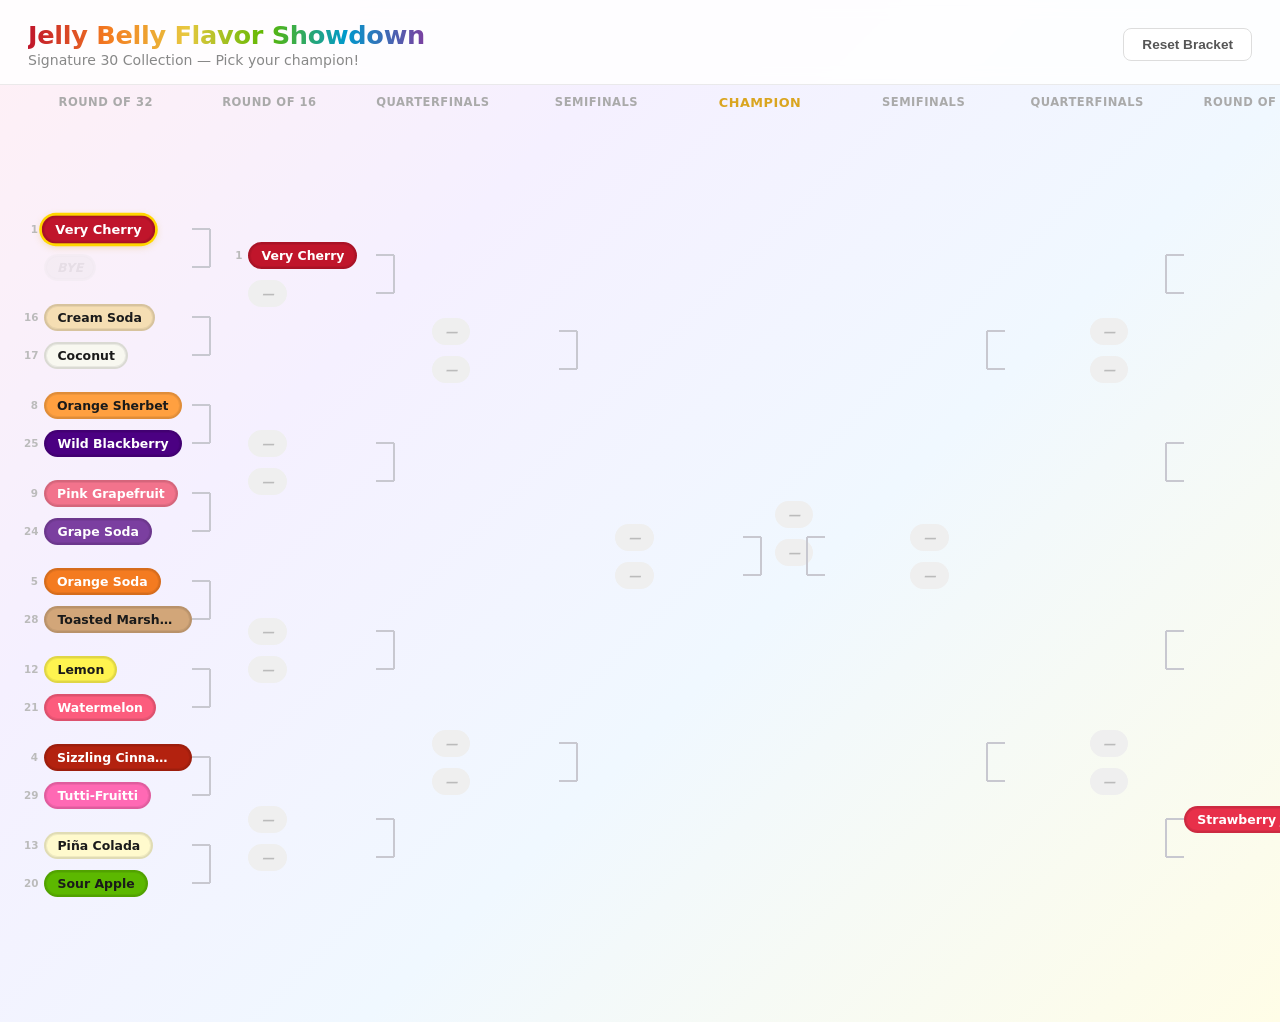
==== index.html @ efbd7629 "Initial commit: Jelly Belly Signature 30 bracket tournament website Static single-page bracket for a" ====
<!DOCTYPE html>
<html lang="en">
<head>
  <meta charset="UTF-8">
  <meta name="viewport" content="width=device-width, initial-scale=1.0">
  <title>Jelly Belly Flavor Showdown</title>
  <link rel="stylesheet" href="style.css">
</head>
<body>
  <header>
    <div class="header-content">
      <h1>Jelly Belly Flavor Showdown</h1>
      <p class="subtitle">Signature 30 Collection &mdash; Pick your champion!</p>
    </div>
    <button id="reset-btn">Reset Bracket</button>
  </header>

  <div id="round-labels">
    <div class="round-label-col">Round of 32</div>
    <div class="round-label-col">Round of 16</div>
    <div class="round-label-col">Quarterfinals</div>
    <div class="round-label-col">Semifinals</div>
    <div class="round-label-col champion-label">Champion</div>
    <div class="round-label-col">Semifinals</div>
    <div class="round-label-col">Quarterfinals</div>
    <div class="round-label-col">Round of 16</div>
    <div class="round-label-col">Round of 32</div>
  </div>

  <div id="bracket-wrapper">
    <div id="bracket">
      <!-- Rendered by script.js -->
    </div>
  </div>

  <script src="script.js"></script>
</body>
</html>
---- style.css ----
/* ============================================================
   RESET & BASE
   ============================================================ */
*, *::before, *::after {
  box-sizing: border-box;
  margin: 0;
  padding: 0;
}

:root {
  --slot-h: 38px;
  --pill-font: 0.78rem;
  --connector-color: #c8c8d0;
  --connector-w: 18px;
  --match-gap-r0: 6px;
  --match-gap-r1: calc(var(--slot-h) + var(--match-gap-r0) * 2 + 6px);
  --match-gap-r2: calc(var(--slot-h) * 3 + var(--match-gap-r0) * 6 + 18px);
  --match-gap-r3: calc(var(--slot-h) * 7 + var(--match-gap-r0) * 14 + 38px);
}

body {
  font-family: 'Segoe UI', system-ui, -apple-system, sans-serif;
  background: linear-gradient(135deg, #fff0f5 0%, #f5f0ff 30%, #f0f8ff 60%, #fffde7 100%);
  min-height: 100vh;
  color: #333;
}

/* ============================================================
   HEADER
   ============================================================ */
header {
  display: flex;
  align-items: center;
  justify-content: space-between;
  padding: 20px 28px 16px;
  background: rgba(255, 255, 255, 0.85);
  backdrop-filter: blur(8px);
  border-bottom: 1px solid rgba(0,0,0,0.08);
  position: sticky;
  top: 0;
  z-index: 10;
  gap: 16px;
  flex-wrap: wrap;
}

h1 {
  font-size: 1.6rem;
  font-weight: 800;
  background: linear-gradient(90deg, #C0152B, #F47B20, #E8C840, #5CB800, #0099CC, #7B3FA0);
  -webkit-background-clip: text;
  -webkit-text-fill-color: transparent;
  background-clip: text;
  letter-spacing: -0.3px;
}

.subtitle {
  font-size: 0.88rem;
  color: #888;
  margin-top: 2px;
}

#reset-btn {
  background: #fff;
  color: #555;
  border: 1.5px solid #ddd;
  border-radius: 8px;
  padding: 8px 18px;
  font-size: 0.85rem;
  font-weight: 600;
  cursor: pointer;
  transition: background 0.15s, border-color 0.15s, color 0.15s;
  white-space: nowrap;
}
#reset-btn:hover {
  background: #f9f9f9;
  border-color: #bbb;
  color: #333;
}

/* ============================================================
   ROUND LABELS
   ============================================================ */
#round-labels {
  display: flex;
  justify-content: space-around;
  padding: 10px 24px 4px;
  min-width: 1520px;
  overflow: hidden;
}

.round-label-col {
  flex: 1;
  text-align: center;
  font-size: 0.72rem;
  font-weight: 700;
  text-transform: uppercase;
  letter-spacing: 0.5px;
  color: #aaa;
}

.champion-label {
  color: goldenrod;
  font-size: 0.8rem;
}

/* ============================================================
   BRACKET WRAPPER
   ============================================================ */
#bracket-wrapper {
  overflow-x: auto;
  -webkit-overflow-scrolling: touch;
  padding: 16px 24px 40px;
}

#bracket {
  display: flex;
  flex-direction: row;
  align-items: center;
  min-width: 1520px;
  gap: 0;
}

/* ============================================================
   BRACKET SIDES
   ============================================================ */
.bracket-side {
  display: flex;
  flex: 1;
  align-items: center;
}

.bracket-left {
  flex-direction: row;
  gap: calc(var(--connector-w) * 2);
}

.bracket-right {
  flex-direction: row;
  gap: calc(var(--connector-w) * 2);
}

/* ============================================================
   ROUNDS
   ============================================================ */
.round {
  display: flex;
  flex-direction: column;
  justify-content: space-around;
  align-items: stretch;
  flex: 1;
}

/* ============================================================
   MATCHES
   ============================================================ */
.match {
  display: flex;
  flex-direction: column;
  position: relative;
  margin-block: var(--match-gap-r0);
}

.round[data-round="1"] .match { margin-block: var(--match-gap-r1); }
.round[data-round="2"] .match { margin-block: var(--match-gap-r2); }
.round[data-round="3"] .match { margin-block: var(--match-gap-r3); }

/* Vertical line connecting the two slot stubs on the outward side */
/* Left side: bar is to the RIGHT of the match */
.bracket-left .match::before {
  content: '';
  position: absolute;
  right: calc(-1 * var(--connector-w) - 1px);
  top: calc(var(--slot-h) / 2);
  height: var(--slot-h);
  width: 2px;
  background: var(--connector-color);
  z-index: 0;
}

/* Right side: bar is to the LEFT of the match */
.bracket-right .match::before {
  content: '';
  position: absolute;
  left: calc(-1 * var(--connector-w) - 1px);
  top: calc(var(--slot-h) / 2);
  height: var(--slot-h);
  width: 2px;
  background: var(--connector-color);
  z-index: 0;
}

/* The final match (championship) has no outgoing connector */
.match.match-final::before {
  display: none;
}

/* ============================================================
   SLOTS
   ============================================================ */
.slot {
  display: flex;
  align-items: center;
  gap: 6px;
  height: var(--slot-h);
  position: relative;
  cursor: pointer;
}

/* Right-side slots: seed number on the right, pill on the left */
.bracket-right .slot {
  flex-direction: row-reverse;
}

/* Horizontal stub: left side extends RIGHT, right side extends LEFT */
.bracket-left .slot::after {
  content: '';
  position: absolute;
  right: calc(-1 * var(--connector-w));
  top: 50%;
  transform: translateY(-50%);
  width: var(--connector-w);
  height: 2px;
  background: var(--connector-color);
}

.bracket-right .slot::after {
  content: '';
  position: absolute;
  left: calc(-1 * var(--connector-w));
  top: 50%;
  transform: translateY(-50%);
  width: var(--connector-w);
  height: 2px;
  background: var(--connector-color);
}

/* No outgoing connector on championship slots */
.match-final .slot::after {
  display: none;
}

.slot-bye,
.slot-empty,
.slot-loser {
  cursor: default;
}

/* ============================================================
   SEED NUMBER
   ============================================================ */
.seed-num {
  font-size: 0.65rem;
  font-weight: 700;
  color: #bbb;
  min-width: 14px;
  text-align: right;
  flex-shrink: 0;
}

.bracket-right .seed-num {
  text-align: left;
}

/* ============================================================
   FLAVOR PILLS
   ============================================================ */
.flavor-pill {
  background-color: var(--flavor-bg, #eee);
  color: var(--flavor-text, #333);
  border-radius: 999px;
  padding: 4px 11px;
  font-size: var(--pill-font);
  font-weight: 600;
  border: 2px solid rgba(0, 0, 0, 0.12);
  box-shadow: inset 0 0 0 1px rgba(0,0,0,0.06);
  white-space: nowrap;
  max-width: 148px;
  overflow: hidden;
  text-overflow: ellipsis;
  transition: transform 0.12s ease, box-shadow 0.12s ease, opacity 0.12s ease;
  user-select: none;
  display: block;
}

/* Hover on pickable slots */
.slot:not(.slot-bye):not(.slot-empty):not(.slot-loser):hover .flavor-pill {
  transform: scale(1.06);
  box-shadow: 0 2px 10px rgba(0,0,0,0.2), inset 0 0 0 1px rgba(0,0,0,0.06);
}

/* Winner */
.slot-winner .flavor-pill {
  box-shadow: 0 0 0 2.5px gold, 0 2px 8px rgba(218,165,32,0.45), inset 0 0 0 1px rgba(0,0,0,0.06);
  transform: scale(1.04);
}

/* Loser */
.slot-loser .flavor-pill {
  opacity: 0.3;
  text-decoration: line-through;
}

/* BYE */
.slot-bye .flavor-pill {
  opacity: 0.2;
  font-style: italic;
  background: #e0e0e0 !important;
  color: #999 !important;
  border-color: transparent !important;
}

/* Empty (future round, not yet determined) */
.slot-empty .flavor-pill {
  background: #efefef !important;
  color: #bbb !important;
  font-style: italic;
  border-color: transparent !important;
  box-shadow: none !important;
}

/* ============================================================
   CHAMPIONSHIP CENTER
   ============================================================ */
#championship {
  display: flex;
  flex-direction: column;
  align-items: center;
  gap: 10px;
  padding-inline: 12px;
  flex-shrink: 0;
}

#championship .match {
  margin-block: 0;
}

/* Champion reveal */
#champion-display {
  text-align: center;
  min-height: 36px;
}

#champion-display .champion-pill {
  display: inline-block;
  background-color: var(--flavor-bg, #ffd700);
  color: var(--flavor-text, #333);
  border-radius: 999px;
  padding: 8px 20px;
  font-size: 1rem;
  font-weight: 800;
  border: 3px solid gold;
  box-shadow: 0 0 18px rgba(218,165,32,0.6), 0 0 36px rgba(218,165,32,0.3);
  animation: champion-pulse 2s ease-in-out infinite;
}

@keyframes champion-pulse {
  0%, 100% { box-shadow: 0 0 18px rgba(218,165,32,0.6), 0 0 36px rgba(218,165,32,0.3); }
  50%       { box-shadow: 0 0 28px rgba(218,165,32,0.9), 0 0 56px rgba(218,165,32,0.5); }
}

#champion-display .champion-crown {
  font-size: 1.3rem;
  display: block;
  margin-bottom: 4px;
}

/* ============================================================
   RESPONSIVE
   ============================================================ */
@media (max-width: 700px) {
  header {
    padding: 14px 16px 12px;
  }
  h1 {
    font-size: 1.2rem;
  }
  .subtitle {
    font-size: 0.78rem;
  }
  #bracket-wrapper {
    padding: 12px 12px 32px;
  }
}
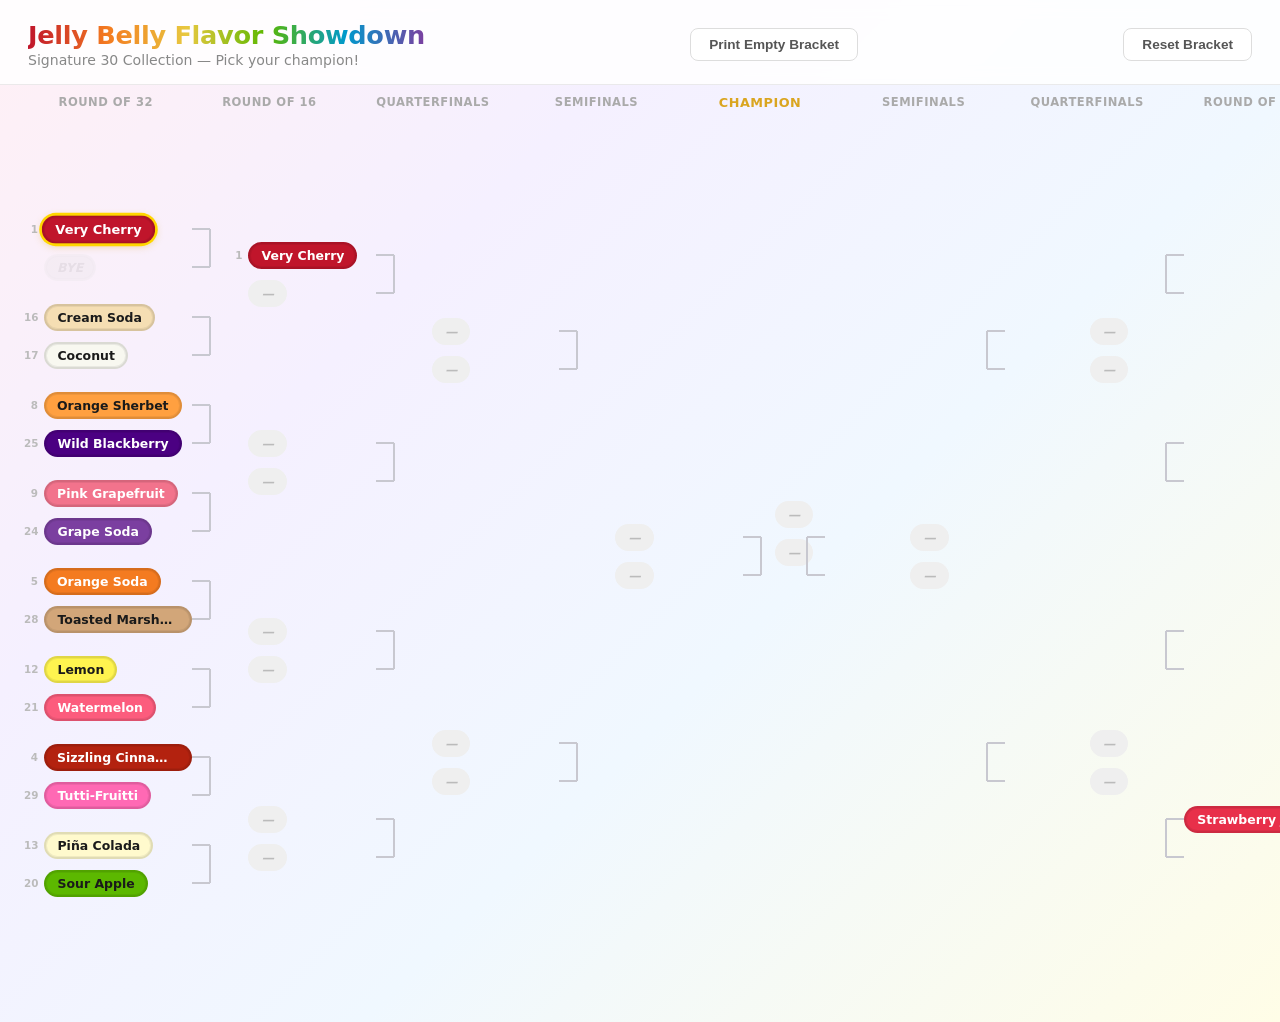
==== commit 9f0f3caa: "Add print empty bracket button with landscape print styles Co-Authored-By: Claude Sonnet 4.6 <norepl" ====
--- a/index.html
+++ b/index.html
@@ -12,6 +12,7 @@
       <h1>Jelly Belly Flavor Showdown</h1>
       <p class="subtitle">Signature 30 Collection &mdash; Pick your champion!</p>
     </div>
+    <button id="print-btn">Print Empty Bracket</button>
     <button id="reset-btn">Reset Bracket</button>
   </header>
 
--- a/style.css
+++ b/style.css
@@ -240,8 +240,7 @@
 }
 
 .slot-bye,
-.slot-empty,
-.slot-loser {
+.slot-empty {
   cursor: default;
 }
 
@@ -283,7 +282,7 @@
 }
 
 /* Hover on pickable slots */
-.slot:not(.slot-bye):not(.slot-empty):not(.slot-loser):hover .flavor-pill {
+.slot:not(.slot-bye):not(.slot-empty):hover .flavor-pill {
   transform: scale(1.06);
   box-shadow: 0 2px 10px rgba(0,0,0,0.2), inset 0 0 0 1px rgba(0,0,0,0.06);
 }
@@ -364,6 +363,83 @@
   margin-bottom: 4px;
 }
 
+#print-btn {
+  background: #fff;
+  color: #555;
+  border: 1.5px solid #ddd;
+  border-radius: 8px;
+  padding: 8px 18px;
+  font-size: 0.85rem;
+  font-weight: 600;
+  cursor: pointer;
+  transition: background 0.15s, border-color 0.15s, color 0.15s;
+  white-space: nowrap;
+}
+#print-btn:hover {
+  background: #f9f9f9;
+  border-color: #bbb;
+  color: #333;
+}
+
+/* ============================================================
+   PRINT
+   ============================================================ */
+@media print {
+  @page { size: landscape; margin: 0.35in; }
+
+  body {
+    background: #fff !important;
+    -webkit-print-color-adjust: exact;
+    print-color-adjust: exact;
+  }
+
+  /* Hide UI chrome */
+  header, #round-labels { display: none !important; }
+
+  /* Print title */
+  #bracket-wrapper::before {
+    content: 'Jelly Belly Flavor Showdown';
+    display: block;
+    text-align: center;
+    font-size: 1.1rem;
+    font-weight: 800;
+    margin-bottom: 8px;
+    color: #333;
+  }
+
+  #bracket-wrapper {
+    overflow: visible !important;
+    padding: 0 !important;
+  }
+
+  #bracket {
+    min-width: auto !important;
+    width: 100%;
+    zoom: 0.62;
+  }
+
+  /* Reset all slot states — everyone looks "normal" */
+  .slot-winner .flavor-pill {
+    box-shadow: inset 0 0 0 1px rgba(0,0,0,0.1) !important;
+    transform: none !important;
+  }
+  .slot-loser .flavor-pill {
+    opacity: 1 !important;
+    text-decoration: none !important;
+  }
+
+  /* Make connector lines darker for print */
+  .bracket-left .slot::after,
+  .bracket-right .slot::after,
+  .bracket-left .match::before,
+  .bracket-right .match::before {
+    background: #888 !important;
+  }
+
+  /* No transitions/animations */
+  * { transition: none !important; animation: none !important; }
+}
+
 /* ============================================================
    RESPONSIVE
    ============================================================ */
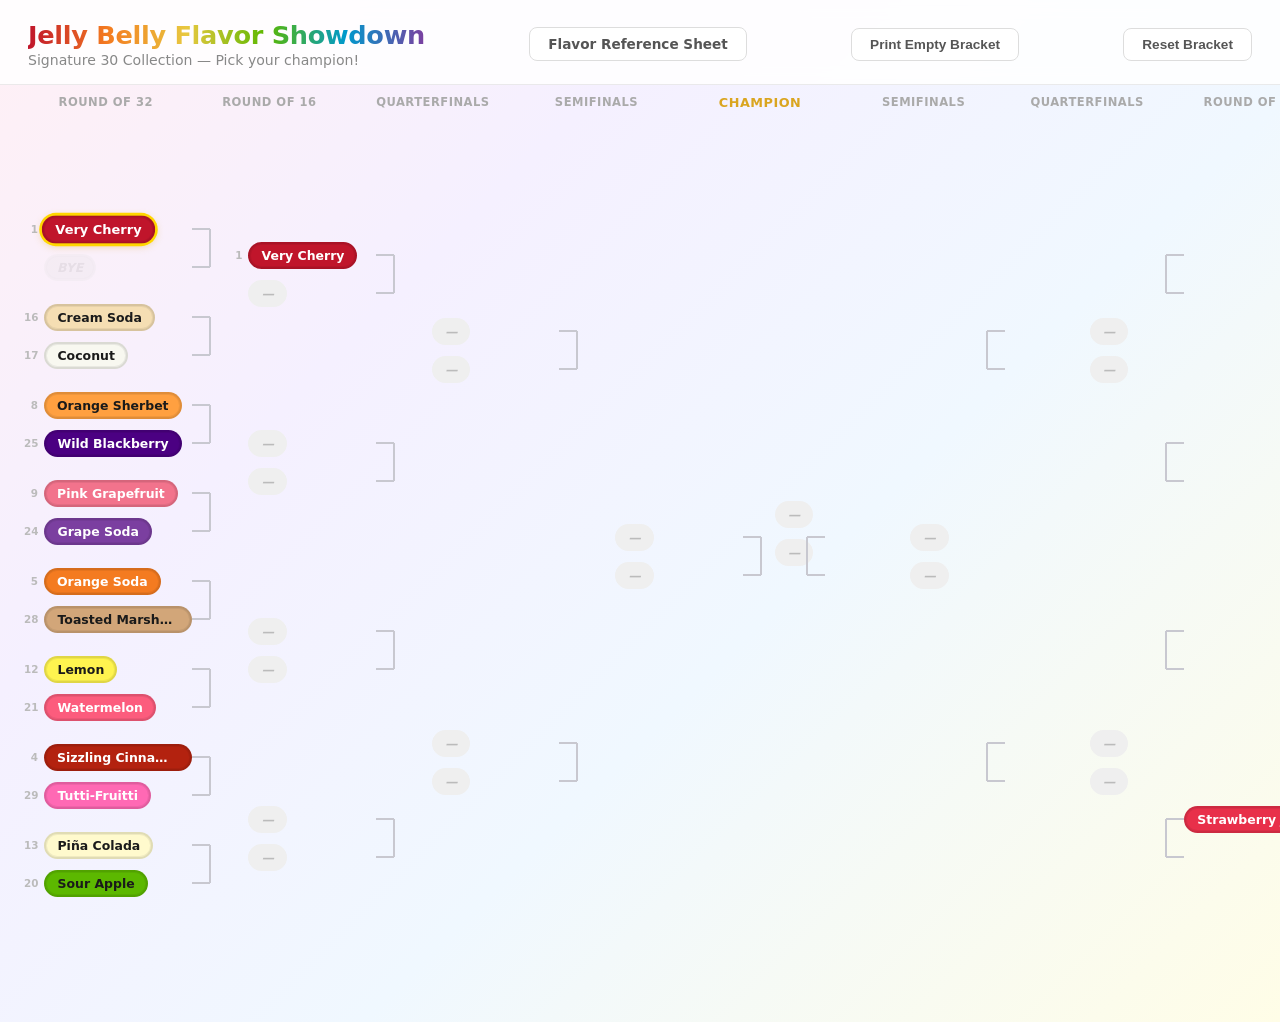
==== commit a4917e32: "Add flavor reference sheet page with jelly bean illustrations Co-Authored-By: Claude Sonnet 4.6 <nor" ====
--- a/index.html
+++ b/index.html
@@ -12,6 +12,7 @@
       <h1>Jelly Belly Flavor Showdown</h1>
       <p class="subtitle">Signature 30 Collection &mdash; Pick your champion!</p>
     </div>
+    <a href="resources.html" id="ref-btn">Flavor Reference Sheet</a>
     <button id="print-btn">Print Empty Bracket</button>
     <button id="reset-btn">Reset Bracket</button>
   </header>
--- a/style.css
+++ b/style.css
@@ -363,6 +363,22 @@
   margin-bottom: 4px;
 }
 
+#ref-btn {
+  background: #fff;
+  color: #555;
+  border: 1.5px solid #ddd;
+  border-radius: 8px;
+  padding: 8px 18px;
+  font-size: 0.85rem;
+  font-weight: 600;
+  cursor: pointer;
+  text-decoration: none;
+  display: inline-block;
+  white-space: nowrap;
+  transition: background 0.15s, border-color 0.15s, color 0.15s;
+}
+#ref-btn:hover { background: #f9f9f9; border-color: #bbb; color: #333; }
+
 #print-btn {
   background: #fff;
   color: #555;
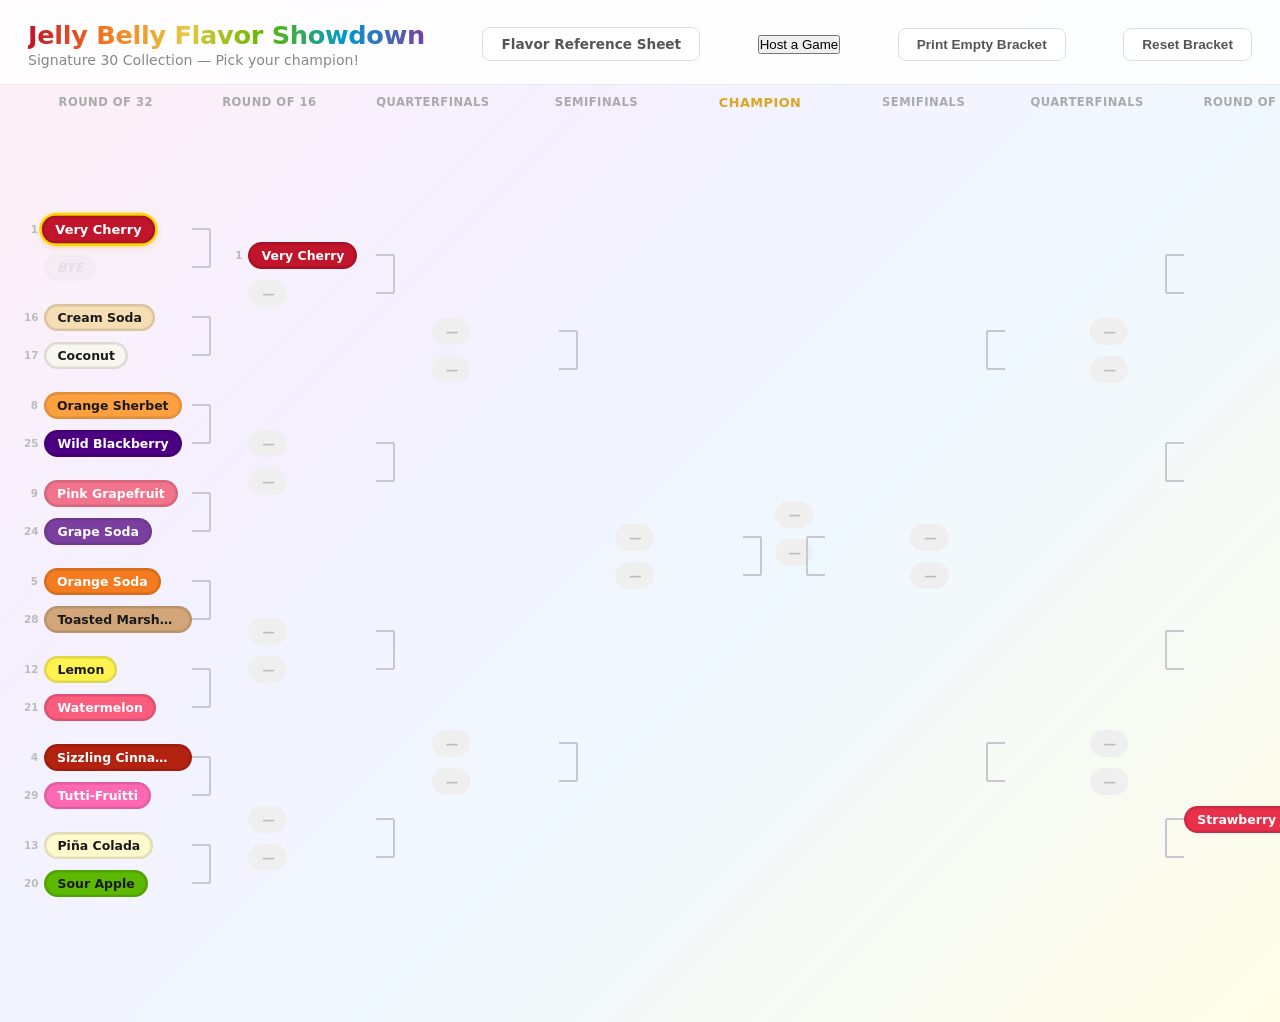
==== commit 7adf62e7: "Add live voting host mode and jelly bean pattern illustrations - Add Host a Game mode with Firebase " ====
--- a/index.html
+++ b/index.html
@@ -5,6 +5,9 @@
   <meta name="viewport" content="width=device-width, initial-scale=1.0">
   <title>Jelly Belly Flavor Showdown</title>
   <link rel="stylesheet" href="style.css">
+  <!-- Firebase SDK (compat) -->
+  <script src="https://www.gstatic.com/firebasejs/10.12.2/firebase-app-compat.js"></script>
+  <script src="https://www.gstatic.com/firebasejs/10.12.2/firebase-database-compat.js"></script>
 </head>
 <body>
   <header>
@@ -13,9 +16,57 @@
       <p class="subtitle">Signature 30 Collection &mdash; Pick your champion!</p>
     </div>
     <a href="resources.html" id="ref-btn">Flavor Reference Sheet</a>
+    <button id="host-btn">Host a Game</button>
     <button id="print-btn">Print Empty Bracket</button>
     <button id="reset-btn">Reset Bracket</button>
   </header>
+
+  <!-- Host Panel (hidden until host mode activated) -->
+  <div id="host-panel" class="host-panel" hidden>
+    <div id="host-lobby" class="host-section">
+      <div class="host-session-info">
+        <div class="host-code-block">
+          <span class="host-label">Session Code</span>
+          <span id="host-session-code" class="host-code">----</span>
+        </div>
+        <div class="host-qr-block">
+          <img id="host-qr" class="host-qr" src="" alt="QR Code">
+          <div class="host-join-url" id="host-join-url"></div>
+        </div>
+      </div>
+      <div class="host-instructions">
+        <strong>How to run the game:</strong>
+        <ol>
+          <li>Audience scans the QR code or visits the URL above on their phone</li>
+          <li>Click <strong>"Open Voting"</strong> on any match in the bracket below</li>
+          <li>Watch the live votes, then click <strong>"Reveal &amp; Advance"</strong></li>
+        </ol>
+      </div>
+      <div id="host-voter-count" class="host-voter-count">0 voters connected</div>
+      <button id="host-end-btn" class="host-btn host-btn-danger">End Session</button>
+    </div>
+
+    <div id="host-voting-panel" class="host-section" hidden>
+      <div class="host-vs-row">
+        <div class="host-contestant">
+          <div class="host-contestant-pill" id="host-top-pill"></div>
+          <div class="host-vote-count" id="host-top-count">0</div>
+          <div class="host-vote-bar-wrap"><div class="host-vote-bar" id="host-top-bar"></div></div>
+        </div>
+        <div class="host-vs-label">VS</div>
+        <div class="host-contestant">
+          <div class="host-contestant-pill" id="host-bottom-pill"></div>
+          <div class="host-vote-count" id="host-bottom-count">0</div>
+          <div class="host-vote-bar-wrap"><div class="host-vote-bar" id="host-bottom-bar"></div></div>
+        </div>
+      </div>
+      <div id="host-total-votes" class="host-total-votes">0 votes cast</div>
+      <div class="host-voting-actions">
+        <button id="host-reveal-btn" class="host-btn host-btn-primary">Reveal &amp; Advance</button>
+        <button id="host-cancel-vote-btn" class="host-btn host-btn-secondary">Cancel Voting</button>
+      </div>
+    </div>
+  </div>
 
   <div id="round-labels">
     <div class="round-label-col">Round of 32</div>
@@ -36,5 +87,7 @@
   </div>
 
   <script src="script.js"></script>
+  <script src="firebase-config.js"></script>
+  <script src="host.js"></script>
 </body>
 </html>
--- a/style.css
+++ b/style.css
@@ -457,6 +457,228 @@
 }
 
 /* ============================================================
+   HOST PANEL
+   ============================================================ */
+.host-panel {
+  background: rgba(255,255,255,0.97);
+  border-bottom: 2px solid rgba(218,165,32,0.3);
+  padding: 16px 24px;
+}
+
+.host-section {
+  display: flex;
+  flex-wrap: wrap;
+  gap: 20px;
+  align-items: flex-start;
+  width: 100%;
+}
+
+.host-session-info {
+  display: flex;
+  gap: 20px;
+  align-items: flex-start;
+  flex-shrink: 0;
+}
+
+.host-code-block {
+  display: flex;
+  flex-direction: column;
+  align-items: center;
+  gap: 4px;
+}
+
+.host-label {
+  font-size: 0.65rem;
+  font-weight: 700;
+  text-transform: uppercase;
+  letter-spacing: 0.5px;
+  color: #aaa;
+}
+
+.host-code {
+  font-size: 2.4rem;
+  font-weight: 900;
+  letter-spacing: 6px;
+  color: #222;
+  font-variant-numeric: tabular-nums;
+  line-height: 1;
+}
+
+.host-qr-block {
+  display: flex;
+  flex-direction: column;
+  align-items: center;
+  gap: 4px;
+}
+
+.host-qr {
+  width: 90px;
+  height: 90px;
+  border-radius: 6px;
+  border: 1px solid #ddd;
+}
+
+.host-join-url {
+  font-size: 0.6rem;
+  color: #888;
+  text-align: center;
+  max-width: 90px;
+  word-break: break-all;
+}
+
+.host-instructions {
+  font-size: 0.82rem;
+  color: #555;
+  max-width: 320px;
+  line-height: 1.6;
+  flex: 1;
+  min-width: 200px;
+}
+
+.host-instructions ol {
+  padding-left: 18px;
+  margin-top: 4px;
+}
+
+.host-voter-count {
+  font-size: 0.78rem;
+  color: #888;
+  align-self: flex-end;
+  white-space: nowrap;
+}
+
+.host-btn {
+  border-radius: 8px;
+  padding: 9px 20px;
+  font-size: 0.85rem;
+  font-weight: 700;
+  cursor: pointer;
+  border: none;
+  transition: opacity 0.15s, transform 0.1s;
+  white-space: nowrap;
+}
+.host-btn:hover { opacity: 0.85; }
+.host-btn:active { transform: scale(0.97); }
+
+.host-btn-primary {
+  background: linear-gradient(135deg, #E8C840, #F4A020);
+  color: #6a3a00;
+}
+.host-btn-secondary {
+  background: #f0f0f0;
+  color: #555;
+}
+.host-btn-danger {
+  background: #fff;
+  color: #c0152b;
+  border: 1.5px solid #e0b0b0;
+}
+.host-btn-danger:hover { background: #fff5f5; opacity: 1; }
+
+.host-vs-row {
+  display: flex;
+  align-items: stretch;
+  gap: 16px;
+  flex: 1;
+  min-width: 280px;
+}
+
+.host-contestant {
+  flex: 1;
+  display: flex;
+  flex-direction: column;
+  align-items: center;
+  gap: 6px;
+}
+
+.host-contestant-pill {
+  border-radius: 999px;
+  padding: 8px 16px;
+  font-size: 0.88rem;
+  font-weight: 700;
+  text-align: center;
+  white-space: nowrap;
+  overflow: hidden;
+  text-overflow: ellipsis;
+  width: 100%;
+  max-width: 180px;
+  border: 2px solid rgba(0,0,0,0.1);
+}
+
+.host-vote-count {
+  font-size: 1.8rem;
+  font-weight: 900;
+  color: #333;
+  line-height: 1;
+}
+
+.host-vote-bar-wrap {
+  width: 100%;
+  height: 8px;
+  background: #eee;
+  border-radius: 999px;
+  overflow: hidden;
+}
+
+.host-vote-bar {
+  height: 100%;
+  background: linear-gradient(90deg, #E8C840, #F4A020);
+  border-radius: 999px;
+  width: 0%;
+  transition: width 0.3s ease;
+}
+
+.host-vs-label {
+  font-size: 1rem;
+  font-weight: 900;
+  color: #ccc;
+  align-self: center;
+  flex-shrink: 0;
+}
+
+.host-total-votes {
+  font-size: 0.78rem;
+  color: #999;
+  text-align: center;
+  width: 100%;
+}
+
+.host-voting-actions {
+  display: flex;
+  gap: 10px;
+  align-self: center;
+  flex-shrink: 0;
+  flex-wrap: wrap;
+}
+
+/* Active match pulse in host mode */
+.match.match-voting .flavor-pill {
+  animation: host-pulse 1.4s ease-in-out infinite;
+}
+
+@keyframes host-pulse {
+  0%, 100% { box-shadow: 0 0 0 2.5px rgba(218,165,32,0.7), inset 0 0 0 1px rgba(0,0,0,0.06); }
+  50%       { box-shadow: 0 0 0 4px rgba(218,165,32,1), 0 0 14px rgba(218,165,32,0.45), inset 0 0 0 1px rgba(0,0,0,0.06); }
+}
+
+/* Voteable matches in host mode: click anywhere to open voting */
+body.host-mode .match-voteable {
+  cursor: pointer;
+}
+
+body.host-mode .match-voteable:hover .flavor-pill {
+  transform: scale(1.04);
+  box-shadow: 0 0 0 2px rgba(218,165,32,0.5), 0 2px 8px rgba(0,0,0,0.15), inset 0 0 0 1px rgba(0,0,0,0.06);
+}
+
+/* Host mode: button in header active state */
+#host-btn.host-active {
+  background: linear-gradient(135deg, #E8C840, #F4A020);
+  color: #6a3a00;
+  border-color: transparent;
+}
+
+/* ============================================================
    RESPONSIVE
    ============================================================ */
 @media (max-width: 700px) {
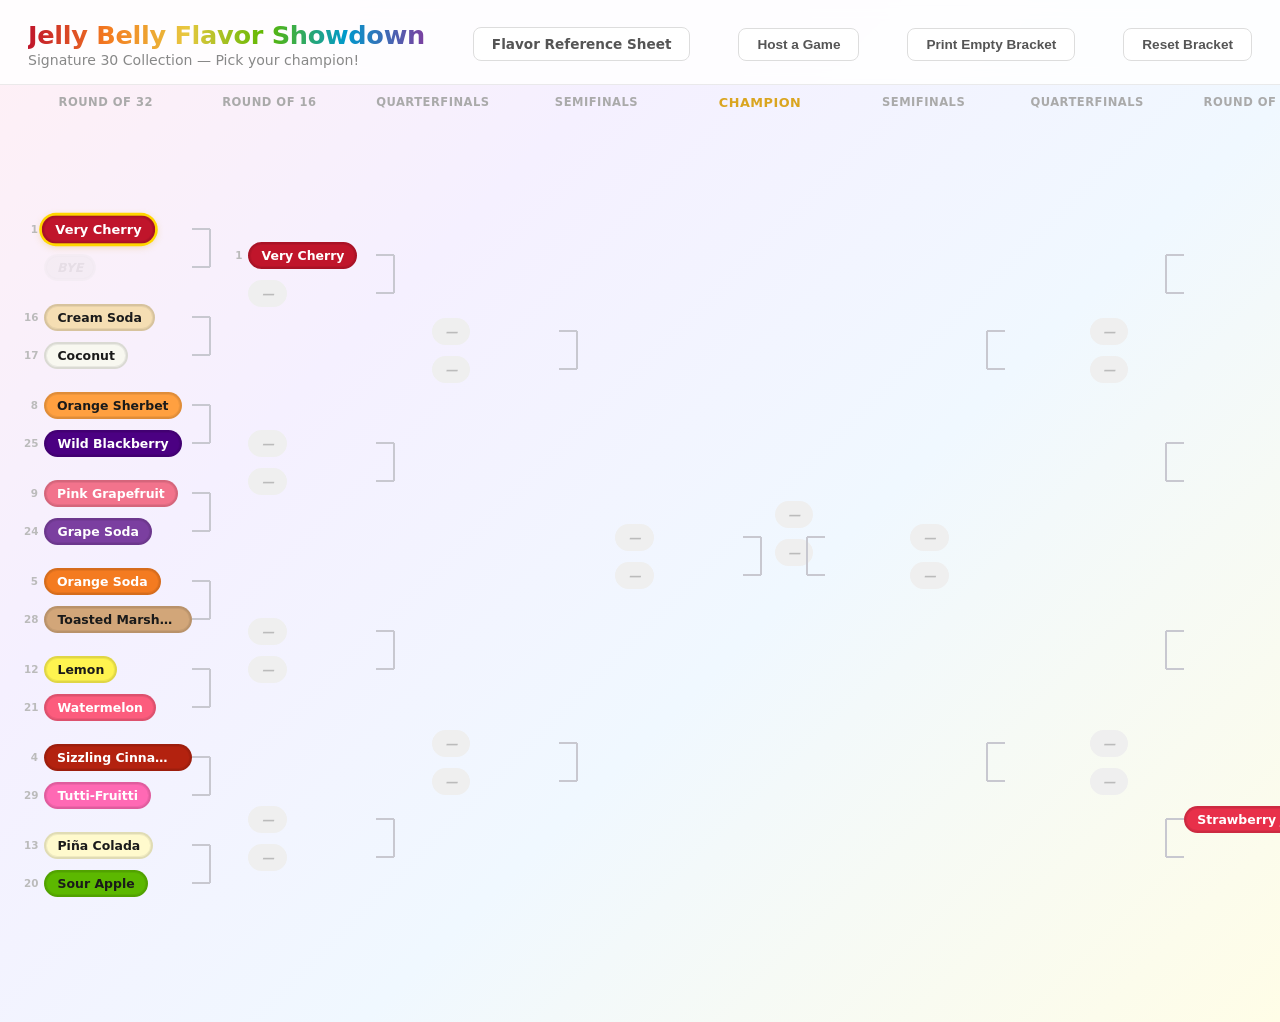
==== commit 33e49fac: "Add Bracket Submission Mode Players fill out a complete bracket prediction independently; host aggre" ====
--- a/index.html
+++ b/index.html
@@ -21,32 +21,56 @@
     <button id="reset-btn">Reset Bracket</button>
   </header>
 
+  <!-- Mode selection modal -->
+  <div id="mode-modal" hidden>
+    <div class="mode-modal-box">
+      <div class="mode-modal-title">Choose a game mode</div>
+      <div class="mode-modal-options">
+        <button class="mode-option-btn" id="mode-live-btn">
+          <span class="mode-option-name">Live Voting</span>
+          <span class="mode-option-desc">Host one match at a time. Everyone votes in real time.</span>
+        </button>
+        <button class="mode-option-btn" id="mode-bracket-btn">
+          <span class="mode-option-name">Bracket Submission</span>
+          <span class="mode-option-desc">Everyone fills out a complete bracket, then see the group results.</span>
+        </button>
+      </div>
+      <button class="mode-modal-cancel" id="mode-cancel-btn">Cancel</button>
+    </div>
+  </div>
+
   <!-- Host Panel (hidden until host mode activated) -->
   <div id="host-panel" class="host-panel" hidden>
-    <div id="host-lobby" class="host-section">
-      <div class="host-session-info">
-        <div class="host-code-block">
-          <span class="host-label">Session Code</span>
-          <span id="host-session-code" class="host-code">----</span>
-        </div>
-        <div class="host-qr-block">
-          <img id="host-qr" class="host-qr" src="" alt="QR Code">
-          <div class="host-join-url" id="host-join-url"></div>
-        </div>
+    <!-- Top bar: always visible while hosting -->
+    <div class="host-info-bar">
+      <div class="host-code-group">
+        <span class="host-label">Session Code</span>
+        <span id="host-session-code" class="host-code">----</span>
       </div>
-      <div class="host-instructions">
-        <strong>How to run the game:</strong>
-        <ol>
-          <li>Audience scans the QR code or visits the URL above on their phone</li>
-          <li>Click <strong>"Open Voting"</strong> on any match in the bracket below</li>
-          <li>Watch the live votes, then click <strong>"Reveal &amp; Advance"</strong></li>
-        </ol>
+      <div class="host-qr-group">
+        <img id="host-qr" class="host-qr" src="" alt="QR Code">
+        <div class="host-join-url" id="host-join-url"></div>
       </div>
-      <div id="host-voter-count" class="host-voter-count">0 voters connected</div>
-      <button id="host-end-btn" class="host-btn host-btn-danger">End Session</button>
+      <div class="host-info-bar-right">
+        <div id="host-voter-count" class="host-voter-count">0 voters connected</div>
+        <button id="host-end-btn" class="host-btn host-btn-danger">End Session</button>
+      </div>
     </div>
 
-    <div id="host-voting-panel" class="host-section" hidden>
+    <!-- Lobby hint (shown when no active vote) -->
+    <div id="host-lobby" class="host-lobby-hint-row">
+      <span>&#x25BC; Click any highlighted match in the bracket below to open voting</span>
+    </div>
+
+    <!-- Bracket submission controls (shown in bracket mode) -->
+    <div id="host-bracket-controls" class="host-bracket-controls" hidden>
+      <span id="host-submission-count" class="host-submission-count">0 brackets submitted</span>
+      <button id="host-open-submissions-btn" class="host-btn host-btn-primary">Open Submissions</button>
+      <button id="host-close-results-btn" class="host-btn host-btn-primary" hidden>Close &amp; Show Results</button>
+    </div>
+
+    <!-- Voting panel (shown when vote is active) -->
+    <div id="host-voting-panel" class="host-voting-section" hidden>
       <div class="host-vs-row">
         <div class="host-contestant">
           <div class="host-contestant-pill" id="host-top-pill"></div>
@@ -65,6 +89,19 @@
         <button id="host-reveal-btn" class="host-btn host-btn-primary">Reveal &amp; Advance</button>
         <button id="host-cancel-vote-btn" class="host-btn host-btn-secondary">Cancel Voting</button>
       </div>
+    </div>
+  </div>
+
+  <!-- Results banner (bracket submission mode results) -->
+  <div id="results-banner" hidden>
+    <div class="results-banner-header">
+      <span class="results-banner-title">Group Results</span>
+      <div id="results-champion-display"></div>
+      <button id="results-back-btn" class="host-btn host-btn-secondary">&#x2190; Back to Live Bracket</button>
+    </div>
+    <div class="results-leaderboard-wrap">
+      <div class="results-lb-label">Rankings</div>
+      <ol id="results-leaderboard" class="results-leaderboard"></ol>
     </div>
   </div>
 
--- a/style.css
+++ b/style.css
@@ -59,7 +59,8 @@
   margin-top: 2px;
 }
 
-#reset-btn {
+#reset-btn,
+#host-btn {
   background: #fff;
   color: #555;
   border: 1.5px solid #ddd;
@@ -71,7 +72,8 @@
   transition: background 0.15s, border-color 0.15s, color 0.15s;
   white-space: nowrap;
 }
-#reset-btn:hover {
+#reset-btn:hover,
+#host-btn:hover {
   background: #f9f9f9;
   border-color: #bbb;
   color: #333;
@@ -459,121 +461,113 @@
 /* ============================================================
    HOST PANEL
    ============================================================ */
+
+/* Prevent CSS display properties from overriding the hidden attribute */
+[hidden] { display: none !important; }
+
+/* In host mode, the host panel replaces the normal header */
+body.host-mode header {
+  display: none !important;
+}
+
+/* Host panel: dark sticky bar that replaces the header */
 .host-panel {
-  background: rgba(255,255,255,0.97);
-  border-bottom: 2px solid rgba(218,165,32,0.3);
-  padding: 16px 24px;
-}
-
-.host-section {
-  display: flex;
+  position: sticky;
+  top: 0;
+  z-index: 20;
+  background: #1c1830;
+  box-shadow: 0 4px 24px rgba(0,0,0,0.3);
+}
+
+/* Top info bar: session code, QR, voter count, end button */
+.host-info-bar {
+  display: flex;
+  align-items: center;
+  gap: 20px;
+  padding: 12px 24px;
   flex-wrap: wrap;
-  gap: 20px;
-  align-items: flex-start;
-  width: 100%;
-}
-
-.host-session-info {
-  display: flex;
-  gap: 20px;
-  align-items: flex-start;
+}
+
+.host-code-group {
+  display: flex;
+  flex-direction: column;
+  gap: 1px;
   flex-shrink: 0;
 }
 
-.host-code-block {
-  display: flex;
-  flex-direction: column;
-  align-items: center;
-  gap: 4px;
-}
-
 .host-label {
-  font-size: 0.65rem;
+  font-size: 0.62rem;
   font-weight: 700;
   text-transform: uppercase;
   letter-spacing: 0.5px;
-  color: #aaa;
+  color: rgba(255,255,255,0.45);
 }
 
 .host-code {
-  font-size: 2.4rem;
+  font-size: 2.2rem;
   font-weight: 900;
-  letter-spacing: 6px;
-  color: #222;
+  letter-spacing: 8px;
+  color: #ffd700;
   font-variant-numeric: tabular-nums;
   line-height: 1;
 }
 
-.host-qr-block {
+.host-qr-group {
   display: flex;
   flex-direction: column;
   align-items: center;
-  gap: 4px;
+  gap: 3px;
+  flex-shrink: 0;
 }
 
 .host-qr {
-  width: 90px;
-  height: 90px;
-  border-radius: 6px;
-  border: 1px solid #ddd;
+  width: 68px;
+  height: 68px;
+  border-radius: 4px;
+  border: 1px solid rgba(255,255,255,0.15);
 }
 
 .host-join-url {
-  font-size: 0.6rem;
-  color: #888;
+  font-size: 0.55rem;
+  color: rgba(255,255,255,0.35);
   text-align: center;
-  max-width: 90px;
+  max-width: 80px;
   word-break: break-all;
 }
 
-.host-instructions {
+.host-info-bar-right {
+  margin-left: auto;
+  display: flex;
+  align-items: center;
+  gap: 16px;
+  flex-shrink: 0;
+}
+
+.host-voter-count {
   font-size: 0.82rem;
-  color: #555;
-  max-width: 320px;
-  line-height: 1.6;
-  flex: 1;
-  min-width: 200px;
-}
-
-.host-instructions ol {
-  padding-left: 18px;
-  margin-top: 4px;
-}
-
-.host-voter-count {
-  font-size: 0.78rem;
-  color: #888;
-  align-self: flex-end;
+  color: rgba(255,255,255,0.6);
   white-space: nowrap;
 }
 
-.host-btn {
-  border-radius: 8px;
-  padding: 9px 20px;
-  font-size: 0.85rem;
-  font-weight: 700;
-  cursor: pointer;
-  border: none;
-  transition: opacity 0.15s, transform 0.1s;
-  white-space: nowrap;
-}
-.host-btn:hover { opacity: 0.85; }
-.host-btn:active { transform: scale(0.97); }
-
-.host-btn-primary {
-  background: linear-gradient(135deg, #E8C840, #F4A020);
-  color: #6a3a00;
-}
-.host-btn-secondary {
-  background: #f0f0f0;
-  color: #555;
-}
-.host-btn-danger {
-  background: #fff;
-  color: #c0152b;
-  border: 1.5px solid #e0b0b0;
-}
-.host-btn-danger:hover { background: #fff5f5; opacity: 1; }
+/* Lobby hint row */
+.host-lobby-hint-row {
+  padding: 8px 24px;
+  background: rgba(255,255,255,0.04);
+  border-top: 1px solid rgba(255,255,255,0.07);
+  text-align: center;
+  font-size: 0.8rem;
+  color: rgba(255,255,255,0.45);
+}
+
+/* Voting section */
+.host-voting-section {
+  display: flex;
+  flex-wrap: wrap;
+  gap: 16px;
+  align-items: center;
+  padding: 16px 24px;
+  border-top: 1px solid rgba(255,255,255,0.08);
+}
 
 .host-vs-row {
   display: flex;
@@ -594,30 +588,32 @@
 .host-contestant-pill {
   border-radius: 999px;
   padding: 8px 16px;
-  font-size: 0.88rem;
+  font-size: 0.95rem;
   font-weight: 700;
   text-align: center;
   white-space: nowrap;
   overflow: hidden;
   text-overflow: ellipsis;
   width: 100%;
-  max-width: 180px;
+  max-width: 200px;
   border: 2px solid rgba(0,0,0,0.1);
 }
 
 .host-vote-count {
-  font-size: 1.8rem;
+  font-size: 2.4rem;
   font-weight: 900;
-  color: #333;
+  color: #ffd700;
   line-height: 1;
+  display: none; /* hidden from shared screen — revealed when Reveal & Advance is clicked */
 }
 
 .host-vote-bar-wrap {
   width: 100%;
-  height: 8px;
-  background: #eee;
+  height: 10px;
+  background: rgba(255,255,255,0.12);
   border-radius: 999px;
   overflow: hidden;
+  display: none; /* hidden from shared screen */
 }
 
 .host-vote-bar {
@@ -629,16 +625,16 @@
 }
 
 .host-vs-label {
-  font-size: 1rem;
+  font-size: 1.1rem;
   font-weight: 900;
-  color: #ccc;
+  color: rgba(255,255,255,0.4);
   align-self: center;
   flex-shrink: 0;
 }
 
 .host-total-votes {
-  font-size: 0.78rem;
-  color: #999;
+  font-size: 0.8rem;
+  color: rgba(255,255,255,0.45);
   text-align: center;
   width: 100%;
 }
@@ -651,6 +647,35 @@
   flex-wrap: wrap;
 }
 
+/* Buttons */
+.host-btn {
+  border-radius: 8px;
+  padding: 10px 22px;
+  font-size: 0.88rem;
+  font-weight: 700;
+  cursor: pointer;
+  border: none;
+  transition: opacity 0.15s, transform 0.1s;
+  white-space: nowrap;
+}
+.host-btn:hover { opacity: 0.85; }
+.host-btn:active { transform: scale(0.97); }
+
+.host-btn-primary {
+  background: linear-gradient(135deg, #E8C840, #F4A020);
+  color: #6a3a00;
+}
+.host-btn-secondary {
+  background: rgba(255,255,255,0.12);
+  color: rgba(255,255,255,0.85);
+}
+.host-btn-danger {
+  background: transparent;
+  color: rgba(255,120,120,0.9);
+  border: 1.5px solid rgba(255,120,120,0.4);
+}
+.host-btn-danger:hover { background: rgba(255,100,100,0.1); opacity: 1; }
+
 /* Active match pulse in host mode */
 .match.match-voting .flavor-pill {
   animation: host-pulse 1.4s ease-in-out infinite;
@@ -661,17 +686,41 @@
   50%       { box-shadow: 0 0 0 4px rgba(218,165,32,1), 0 0 14px rgba(218,165,32,0.45), inset 0 0 0 1px rgba(0,0,0,0.06); }
 }
 
-/* Voteable matches in host mode: click anywhere to open voting */
+/* Voteable matches: permanent gold outline so they're obviously clickable */
 body.host-mode .match-voteable {
   cursor: pointer;
 }
 
-body.host-mode .match-voteable:hover .flavor-pill {
-  transform: scale(1.04);
-  box-shadow: 0 0 0 2px rgba(218,165,32,0.5), 0 2px 8px rgba(0,0,0,0.15), inset 0 0 0 1px rgba(0,0,0,0.06);
-}
-
-/* Host mode: button in header active state */
+body.host-mode .match-voteable .flavor-pill {
+  outline: 2px solid rgba(218,165,32,0.7);
+  outline-offset: 1px;
+}
+
+/* "Open Voting" overlay label appears on hover */
+body.host-mode .match-voteable::after {
+  content: '▶ Open Voting';
+  position: absolute;
+  inset: 0;
+  display: flex;
+  align-items: center;
+  justify-content: center;
+  background: rgba(218,165,32,0.92);
+  color: #5a3300;
+  font-size: 0.7rem;
+  font-weight: 800;
+  letter-spacing: 0.3px;
+  border-radius: 6px;
+  opacity: 0;
+  transition: opacity 0.15s;
+  pointer-events: none;
+  z-index: 3;
+}
+
+body.host-mode .match-voteable:hover::after {
+  opacity: 1;
+}
+
+/* "Host a Game" button active state */
 #host-btn.host-active {
   background: linear-gradient(135deg, #E8C840, #F4A020);
   color: #6a3a00;
@@ -679,6 +728,202 @@
 }
 
 /* ============================================================
+   MODE MODAL
+   ============================================================ */
+#mode-modal {
+  position: fixed;
+  inset: 0;
+  z-index: 200;
+  background: rgba(0,0,0,0.65);
+  display: flex;
+  align-items: center;
+  justify-content: center;
+  padding: 24px;
+}
+
+.mode-modal-box {
+  background: #1c1830;
+  border-radius: 20px;
+  padding: 28px;
+  max-width: 460px;
+  width: 100%;
+  display: flex;
+  flex-direction: column;
+  gap: 18px;
+  box-shadow: 0 24px 64px rgba(0,0,0,0.5);
+}
+
+.mode-modal-title {
+  font-size: 1rem;
+  font-weight: 800;
+  color: rgba(255,255,255,0.9);
+  text-align: center;
+}
+
+.mode-modal-options {
+  display: flex;
+  gap: 12px;
+}
+
+.mode-option-btn {
+  flex: 1;
+  display: flex;
+  flex-direction: column;
+  gap: 6px;
+  padding: 18px 14px;
+  background: rgba(255,255,255,0.07);
+  border: 1.5px solid rgba(255,255,255,0.15);
+  border-radius: 14px;
+  cursor: pointer;
+  color: #fff;
+  text-align: left;
+  transition: background 0.15s, border-color 0.15s;
+}
+
+.mode-option-btn:hover {
+  background: rgba(255,255,255,0.13);
+  border-color: rgba(218,165,32,0.7);
+}
+
+.mode-option-name {
+  font-size: 0.95rem;
+  font-weight: 800;
+}
+
+.mode-option-desc {
+  font-size: 0.75rem;
+  color: rgba(255,255,255,0.45);
+  line-height: 1.4;
+}
+
+.mode-modal-cancel {
+  background: transparent;
+  border: none;
+  color: rgba(255,255,255,0.3);
+  font-size: 0.82rem;
+  cursor: pointer;
+  text-align: center;
+  padding: 4px;
+}
+
+.mode-modal-cancel:hover {
+  color: rgba(255,255,255,0.55);
+}
+
+/* ============================================================
+   HOST BRACKET CONTROLS
+   ============================================================ */
+.host-bracket-controls {
+  display: flex;
+  align-items: center;
+  gap: 16px;
+  padding: 10px 24px;
+  background: rgba(255,255,255,0.04);
+  border-top: 1px solid rgba(255,255,255,0.07);
+  flex-wrap: wrap;
+}
+
+.host-submission-count {
+  font-size: 1rem;
+  font-weight: 700;
+  color: #ffd700;
+}
+
+/* ============================================================
+   RESULTS BANNER
+   ============================================================ */
+#results-banner {
+  background: #1c1830;
+  border-bottom: 2px solid rgba(218,165,32,0.35);
+  padding: 16px 28px 20px;
+  display: flex;
+  flex-direction: column;
+  gap: 14px;
+}
+
+.results-banner-header {
+  display: flex;
+  align-items: center;
+  gap: 16px;
+  flex-wrap: wrap;
+}
+
+.results-banner-title {
+  font-size: 0.82rem;
+  font-weight: 800;
+  text-transform: uppercase;
+  letter-spacing: 0.5px;
+  color: rgba(255,255,255,0.6);
+}
+
+#results-champion-display {
+  display: flex;
+  align-items: center;
+  gap: 6px;
+  font-size: 1rem;
+  color: rgba(255,255,255,0.85);
+}
+
+.results-champion-pill {
+  border-radius: 999px;
+  padding: 7px 18px;
+  font-size: 0.95rem;
+  font-weight: 800;
+  border: 2px solid gold;
+  box-shadow: 0 0 10px rgba(218,165,32,0.5);
+}
+
+.results-leaderboard-wrap {
+  display: flex;
+  flex-direction: column;
+  gap: 8px;
+}
+
+.results-lb-label {
+  font-size: 0.62rem;
+  font-weight: 700;
+  text-transform: uppercase;
+  letter-spacing: 0.5px;
+  color: rgba(255,255,255,0.35);
+}
+
+.results-leaderboard {
+  list-style: none;
+  display: flex;
+  flex-wrap: wrap;
+  gap: 6px;
+}
+
+.results-lb-row {
+  display: flex;
+  align-items: center;
+  gap: 5px;
+  background: rgba(255,255,255,0.07);
+  border-radius: 8px;
+  padding: 5px 8px 5px 6px;
+}
+
+.results-lb-rank {
+  font-size: 0.68rem;
+  font-weight: 800;
+  color: rgba(255,255,255,0.35);
+  min-width: 20px;
+  text-align: center;
+}
+
+.results-lb-rank.top-three {
+  color: goldenrod;
+}
+
+.results-lb-pill {
+  border-radius: 999px;
+  padding: 3px 11px;
+  font-size: 0.75rem;
+  font-weight: 700;
+  border: 1px solid rgba(0,0,0,0.12);
+}
+
+/* ============================================================
    RESPONSIVE
    ============================================================ */
 @media (max-width: 700px) {
